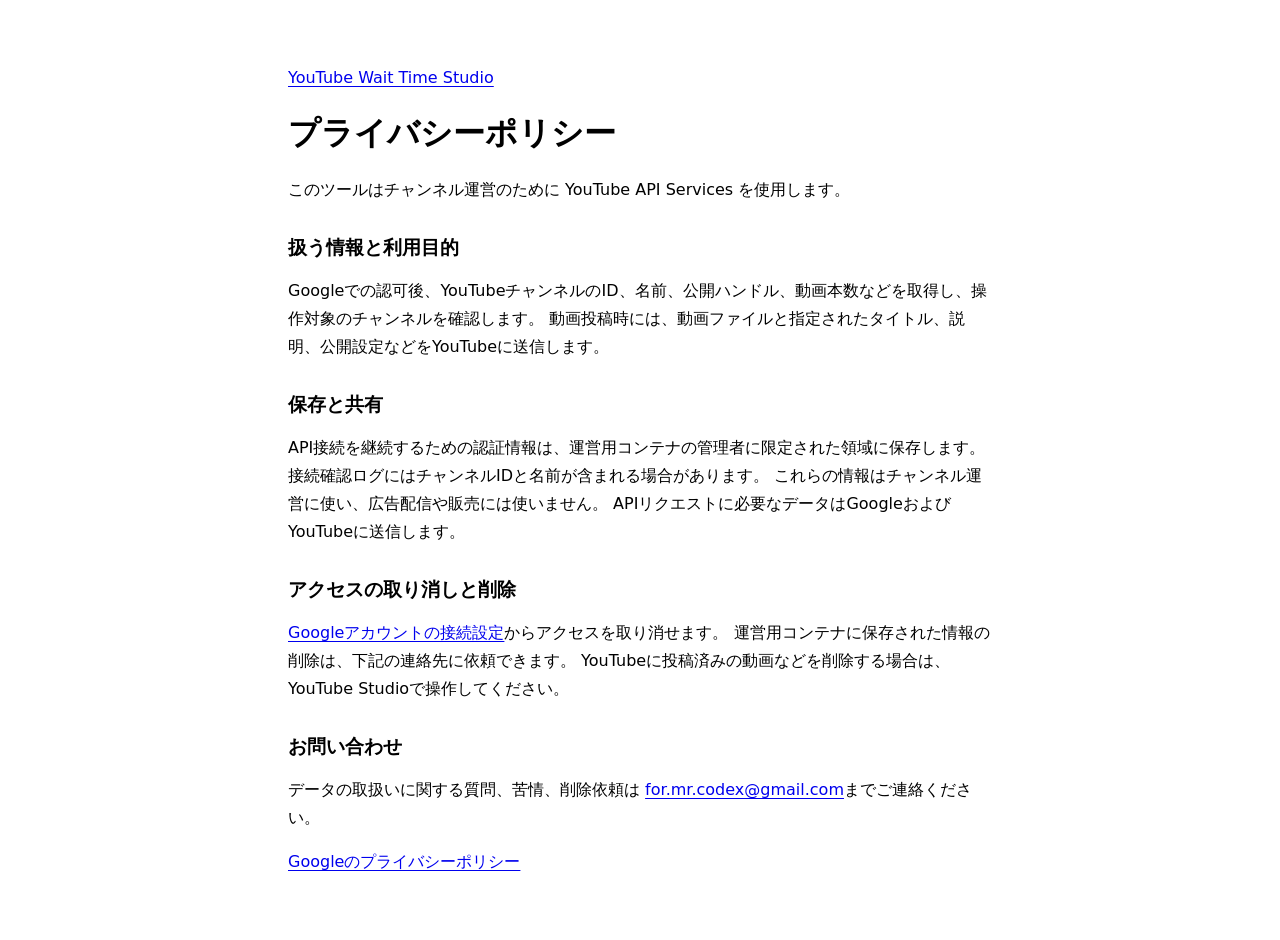
==== privacy.html @ 95590c8d "Add files via upload" ====
<!doctype html>
<html lang="ja">
<head>
  <meta charset="utf-8">
  <meta name="viewport" content="width=device-width, initial-scale=1">
  <title>プライバシーポリシー | YouTube Wait Time Studio</title>
  <link rel="stylesheet" href="style.css">
</head>
<body>
  <main>
    <a href="./">YouTube Wait Time Studio</a>
    <h1>プライバシーポリシー</h1>
    <p>このツールはチャンネル運営のために YouTube API Services を使用します。</p>
    <h2>扱う情報と利用目的</h2>
    <p>Googleでの認可後、YouTubeチャンネルのID、名前、公開ハンドル、動画本数などを取得し、操作対象のチャンネルを確認します。
      動画投稿時には、動画ファイルと指定されたタイトル、説明、公開設定などをYouTubeに送信します。</p>
    <h2>保存と共有</h2>
    <p>API接続を継続するための認証情報は、運営用コンテナの管理者に限定された領域に保存します。
      接続確認ログにはチャンネルIDと名前が含まれる場合があります。
      これらの情報はチャンネル運営に使い、広告配信や販売には使いません。
      APIリクエストに必要なデータはGoogleおよびYouTubeに送信します。</p>
    <h2>アクセスの取り消しと削除</h2>
    <p><a href="https://security.google.com/settings/security/permissions">Googleアカウントの接続設定</a>からアクセスを取り消せます。
      運営用コンテナに保存された情報の削除は、下記の連絡先に依頼できます。
      YouTubeに投稿済みの動画などを削除する場合は、YouTube Studioで操作してください。</p>
    <h2>お問い合わせ</h2>
    <p>データの取扱いに関する質問、苦情、削除依頼は
      <a href="mailto:for.mr.codex@gmail.com">for.mr.codex@gmail.com</a>までご連絡ください。</p>
    <p><a href="https://policies.google.com/privacy?hl=ja">Googleのプライバシーポリシー</a></p>
  </main>
</body>
</html>
---- style.css ----
:root {
  color-scheme: light dark;
  font: 1rem/1.75 system-ui, sans-serif;
}
main {
  max-width: 44rem;
  margin: 4rem auto;
  padding: 0 1.5rem;
}
h1, h2 {
  line-height: 1.3;
}
h2 {
  margin-top: 2rem;
  font-size: 1.2rem;
}
a {
  text-underline-offset: .2em;
}
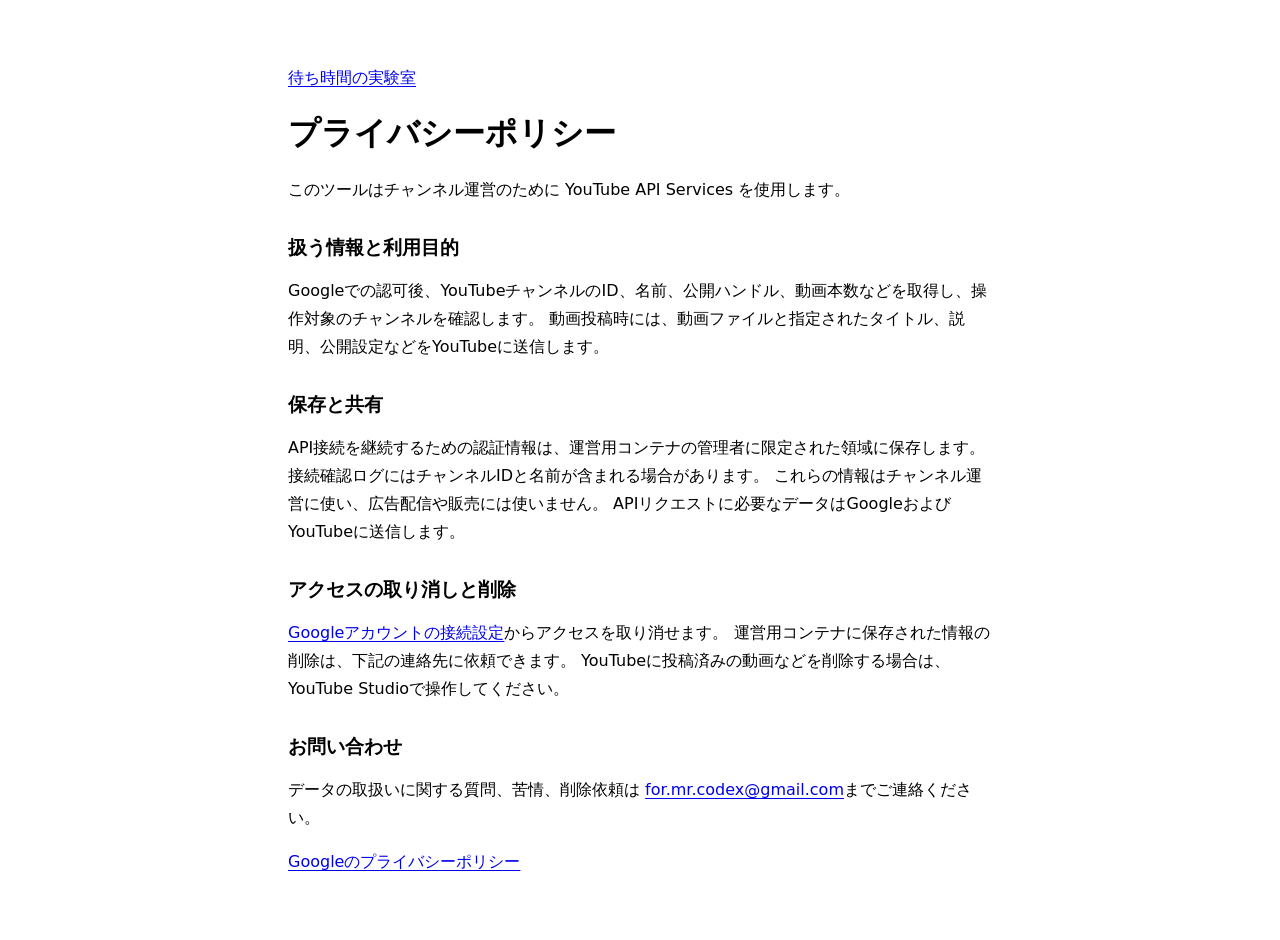
==== commit 795097ab: "Add files via upload" ====
--- a/privacy.html
+++ b/privacy.html
@@ -3,12 +3,12 @@
 <head>
   <meta charset="utf-8">
   <meta name="viewport" content="width=device-width, initial-scale=1">
-  <title>プライバシーポリシー | YouTube Wait Time Studio</title>
+  <title>プライバシーポリシー | 待ち時間の実験室</title>
   <link rel="stylesheet" href="style.css">
 </head>
 <body>
   <main>
-    <a href="./">YouTube Wait Time Studio</a>
+    <a href="./">待ち時間の実験室</a>
     <h1>プライバシーポリシー</h1>
     <p>このツールはチャンネル運営のために YouTube API Services を使用します。</p>
     <h2>扱う情報と利用目的</h2>
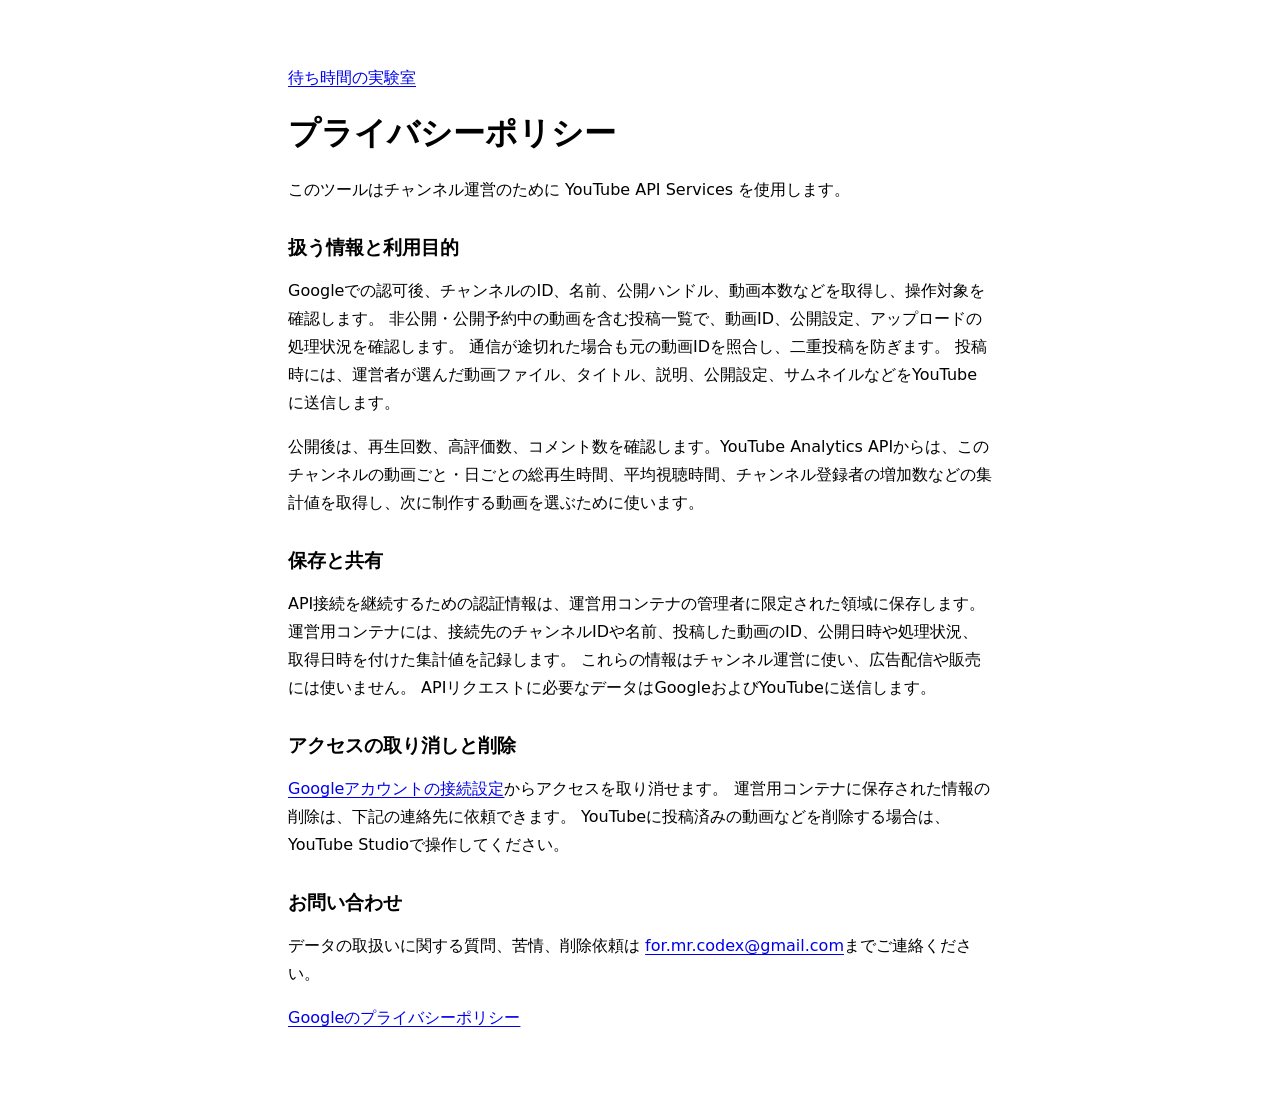
==== commit fc93b161: "Clarify YouTube OAuth data use" ====
--- a/privacy.html
+++ b/privacy.html
@@ -12,11 +12,14 @@
     <h1>プライバシーポリシー</h1>
     <p>このツールはチャンネル運営のために YouTube API Services を使用します。</p>
     <h2>扱う情報と利用目的</h2>
-    <p>Googleでの認可後、YouTubeチャンネルのID、名前、公開ハンドル、動画本数などを取得し、操作対象のチャンネルを確認します。
-      動画投稿時には、動画ファイルと指定されたタイトル、説明、公開設定などをYouTubeに送信します。</p>
+    <p>Googleでの認可後、チャンネルのID、名前、公開ハンドル、動画本数などを取得し、操作対象を確認します。
+      非公開・公開予約中の動画を含む投稿一覧で、動画ID、公開設定、アップロードの処理状況を確認します。
+      通信が途切れた場合も元の動画IDを照合し、二重投稿を防ぎます。
+      投稿時には、運営者が選んだ動画ファイル、タイトル、説明、公開設定、サムネイルなどをYouTubeに送信します。</p>
+    <p>公開後は、再生回数、高評価数、コメント数を確認します。YouTube Analytics APIからは、このチャンネルの動画ごと・日ごとの総再生時間、平均視聴時間、チャンネル登録者の増加数などの集計値を取得し、次に制作する動画を選ぶために使います。</p>
     <h2>保存と共有</h2>
     <p>API接続を継続するための認証情報は、運営用コンテナの管理者に限定された領域に保存します。
-      接続確認ログにはチャンネルIDと名前が含まれる場合があります。
+      運営用コンテナには、接続先のチャンネルIDや名前、投稿した動画のID、公開日時や処理状況、取得日時を付けた集計値を記録します。
       これらの情報はチャンネル運営に使い、広告配信や販売には使いません。
       APIリクエストに必要なデータはGoogleおよびYouTubeに送信します。</p>
     <h2>アクセスの取り消しと削除</h2>
